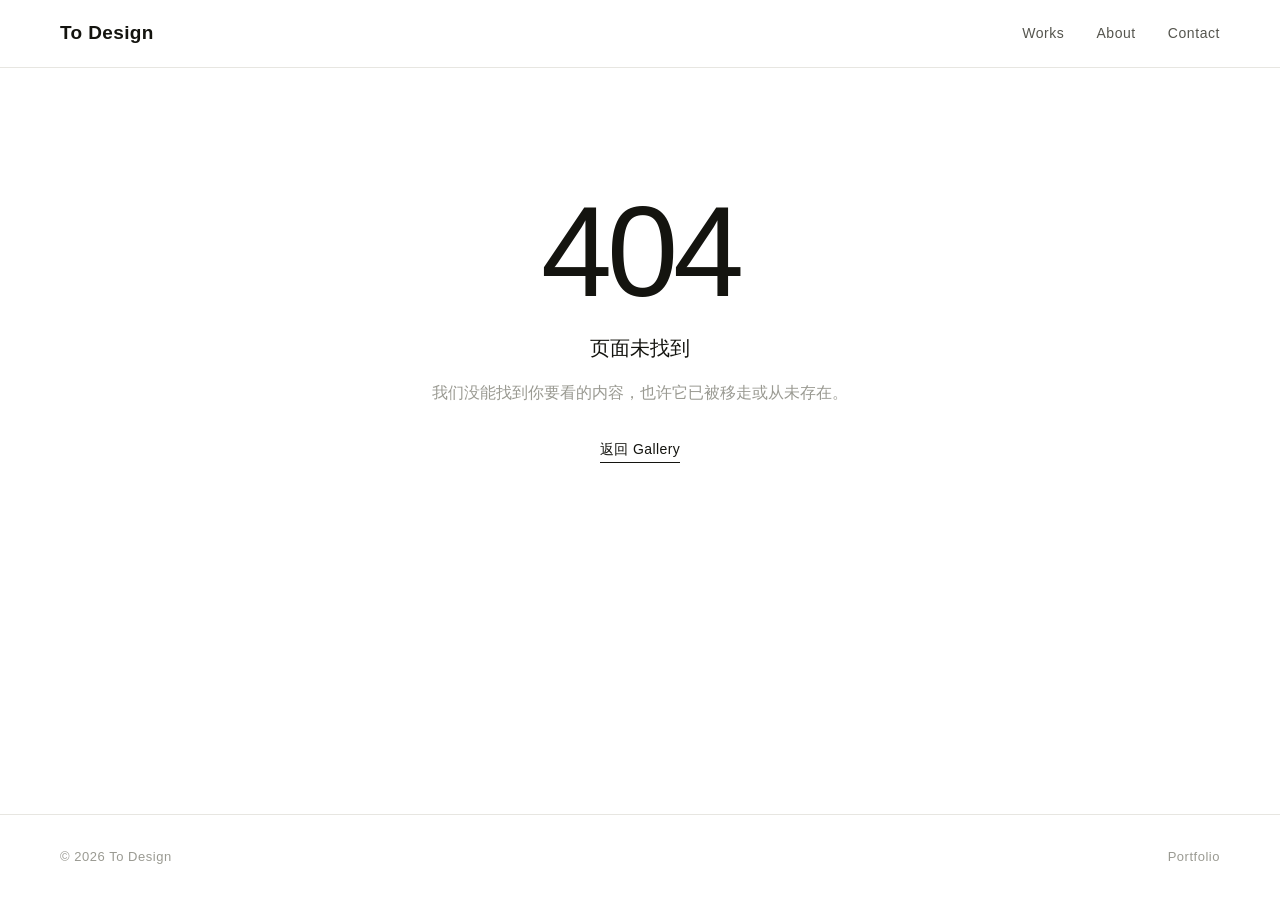
==== index.html @ 403e6e3b "Updates" ====
<!doctype html>
<html lang="zh-CN">
  <head>
    <meta charset="UTF-8" />
    <link rel="icon" type="image/svg+xml" href="/vite.svg" />
    <meta name="viewport" content="width=device-width, initial-scale=1.0" />
    <title>创意作品展示</title>
    <script type="module" crossorigin src="/assets/index-DOa37fYQ.js"></script>
    <link rel="stylesheet" crossorigin href="/assets/index-BBIrLiq2.css">
  </head>
  <body>
    <div id="root"></div>
  </body>
</html>
---- assets/index-BBIrLiq2.css ----
.homepage{min-height:calc(100vh - var(--header-h));display:flex;align-items:center}.homepage__inner{width:100%;padding-top:96px;padding-bottom:96px}.homepage__hero{max-width:860px;opacity:1;transform:none}.homepage__hero--animate{animation:homepage-fade .72s var(--ease) both}@keyframes homepage-fade{0%{opacity:0;transform:translateY(16px)}to{opacity:1;transform:translateY(0)}}.homepage__eyebrow{margin-bottom:28px}.homepage__name{font-size:clamp(2.75rem,8vw,6rem);font-weight:500;letter-spacing:-.03em;line-height:1.02;color:var(--color-text)}.homepage__bio{margin-top:32px;max-width:560px;font-size:clamp(1.05rem,2vw,1.3rem);line-height:1.75;color:var(--color-text-soft)}.homepage__nav{margin-top:48px;display:flex;flex-wrap:wrap;align-items:center;gap:16px}.homepage__cta{font-size:15px;letter-spacing:.02em;color:var(--color-text-soft);padding:10px 4px;transition:color .2s var(--ease)}.homepage__cta:hover{color:var(--color-text)}.homepage__cta--primary{color:var(--color-text);padding:12px 28px;border:1px solid var(--color-line-strong);border-radius:999px;transition:background-color .25s var(--ease),color .25s var(--ease)}.homepage__cta--primary:hover{background:var(--color-line-strong);color:#fff}@media (prefers-reduced-motion: reduce){.homepage__hero--animate{animation:none}}@media (max-width: 768px){.homepage__inner{padding-top:56px;padding-bottom:64px}}.work-card{display:block;color:var(--color-text)}.work-card__thumb-wrap{position:relative;width:100%;aspect-ratio:4 / 3;overflow:hidden;background:var(--color-bg-soft)}.work-card__thumb{width:100%;height:100%;object-fit:cover;transition:transform .7s var(--ease),opacity .4s var(--ease)}@media (hover: hover) and (pointer: fine){.work-card:hover .work-card__thumb{transform:scale(1.04)}}.work-card__body{display:flex;align-items:baseline;justify-content:space-between;gap:16px;padding-top:18px}.work-card__title{font-size:1.05rem;font-weight:500;letter-spacing:-.01em;line-height:1.4;color:var(--color-text);overflow-wrap:anywhere}.work-card__categories{display:flex;flex-wrap:wrap;gap:4px 8px;flex-shrink:0;text-align:right}.work-card__category-tag{font-size:13px;color:var(--color-muted);letter-spacing:.02em}.work-card__category-tag:not(:last-child):after{content:"·";margin-left:8px;color:var(--color-line)}.work-card:focus-visible{outline:none}.work-card:focus-visible .work-card__thumb-wrap{outline:2px solid var(--color-line-strong);outline-offset:3px}@media (prefers-reduced-motion: reduce){.work-card__thumb{transition:none}}.category-filter{margin-bottom:48px}.category-filter__list{display:flex;flex-wrap:wrap;gap:8px 28px}.category-filter__btn{position:relative;border:none;background:none;padding:6px 0;cursor:pointer;font-size:14px;letter-spacing:.03em;color:var(--color-muted);transition:color .2s var(--ease)}.category-filter__btn:hover,.category-filter__btn[data-selected=true]{color:var(--color-text)}.category-filter__btn[data-selected=true]:after{content:"";position:absolute;left:0;right:0;bottom:0;height:1px;background:var(--color-line-strong)}.category-filter__btn:focus-visible{outline:2px solid var(--color-line-strong);outline-offset:4px}.gallery{max-width:var(--page-max);margin:0 auto;padding:72px var(--page-pad) 0}.gallery__grid{display:grid;grid-template-columns:repeat(var(--gallery-columns, 3),minmax(0,1fr));gap:56px 36px}.gallery__cell{min-width:0}.gallery__empty{min-height:40vh;display:flex;flex-direction:column;align-items:center;justify-content:center;gap:12px;color:var(--color-muted)}.gallery__empty-doodle{font-size:28px;opacity:.5}.gallery__empty-text{font-size:15px;letter-spacing:.04em}@media (max-width: 768px){.gallery{padding-top:40px}.gallery__grid{gap:40px 20px}}.not-found{max-width:var(--page-max);margin:0 auto;padding:120px var(--page-pad);display:flex;flex-direction:column;align-items:center;text-align:center;gap:16px}.not-found__sketch{display:flex;align-items:baseline;gap:8px}.not-found__code{font-size:clamp(4rem,14vw,8rem);font-weight:500;letter-spacing:-.04em;line-height:1;color:var(--color-text)}.not-found__doodle{display:none}.not-found__title{font-size:1.25rem;font-weight:500;color:var(--color-text)}.not-found__hint{max-width:420px;color:var(--color-muted)}.not-found__back{margin-top:16px;font-size:14px;letter-spacing:.03em;color:var(--color-text);border-bottom:1px solid var(--color-line-strong);padding-bottom:2px;transition:opacity .2s var(--ease)}.not-found__back:hover{opacity:.6}.work-detail{max-width:var(--page-max);margin:0 auto;padding:56px var(--page-pad) 0}.work-detail__layout{display:grid;grid-template-columns:minmax(0,1fr) minmax(300px,380px);gap:56px;align-items:start}.work-detail__gallery{display:flex;flex-direction:column;gap:32px;min-width:0}.work-detail__figure{margin:0}.work-detail__image{width:100%;height:auto;display:block;background:var(--color-bg-soft)}.work-detail__caption{margin-top:10px;font-size:13px;color:var(--color-muted);letter-spacing:.02em}.work-detail__image-fallback{width:100%;aspect-ratio:4 / 3;display:flex;align-items:center;justify-content:center;background:var(--color-bg-soft);color:var(--color-muted)}.work-detail__image-fallback-text{font-size:.95rem}.work-detail__aside{position:sticky;top:calc(var(--header-h) + 40px);align-self:start}.work-detail__aside-inner{max-height:calc(100vh - var(--header-h) - 80px);overflow:auto;padding-right:4px}.work-detail__meta{margin-bottom:16px}.work-detail__title{font-size:clamp(1.6rem,3vw,2.25rem);font-weight:500;letter-spacing:-.02em;line-height:1.15}.work-detail__date{display:block;margin-top:12px;font-size:14px;color:var(--color-muted);letter-spacing:.04em}.work-detail__description{margin-top:28px;padding-top:28px;border-top:1px solid var(--color-line);font-size:1rem;line-height:1.9;color:var(--color-text-soft);white-space:pre-line}.work-detail__back{display:inline-block;margin-top:36px;font-size:14px;letter-spacing:.03em;color:var(--color-text-soft);transition:color .2s var(--ease)}.work-detail__back:before{content:"←";margin-right:8px}.work-detail__back:hover{color:var(--color-text)}@media (max-width: 900px){.work-detail{padding-top:32px}.work-detail__layout{grid-template-columns:1fr;gap:32px}.work-detail__aside{position:static;order:-1}.work-detail__aside-inner{max-height:none;overflow:visible;padding-right:0}}.contact-module{max-width:640px}.contact-heading{display:none}.contact-list{display:flex;flex-direction:column}.contact-item{display:flex;align-items:center;gap:20px;padding:22px 0;border-bottom:1px solid var(--color-line)}.contact-item:first-child{border-top:1px solid var(--color-line)}.contact-label{flex:0 0 120px;font-size:13px;letter-spacing:.1em;text-transform:uppercase;color:var(--color-muted)}.contact-value{flex:1 1 auto;font-size:1.05rem;word-break:break-word}.contact-link{color:var(--color-text);border-bottom:1px solid transparent;transition:border-color .2s var(--ease),opacity .2s var(--ease)}.contact-link:hover,.contact-link:focus-visible{border-color:var(--color-line-strong);outline:none}.contact-text{color:var(--color-text)}.contact-copy-btn{flex:0 0 auto;padding:6px 14px;font-size:12px;letter-spacing:.06em;color:var(--color-text-soft);background:transparent;border:1px solid var(--color-line);border-radius:999px;cursor:pointer;transition:border-color .2s var(--ease),color .2s var(--ease)}.contact-copy-btn:hover{border-color:var(--color-line-strong);color:var(--color-text)}.contact-empty{color:var(--color-muted)}@media (max-width: 768px){.contact-label{flex-basis:84px}}.admin-editor{--paper: #f7f1e3;--ink: #3a3a3a;--muted: #8a7f6a;--accent: #e9724c;--accent-ink: #fff;--danger: #c0392b;--ok: #3c7d5a;max-width:760px;margin:0 auto;padding:24px 20px 48px;color:var(--ink);font-family:system-ui,Avenir,Helvetica,Arial,sans-serif}.admin-editor__header{margin-bottom:20px}.admin-editor__title{font-family:Comic Sans MS,Segoe Print,system-ui,sans-serif;font-size:1.9rem;margin:0 0 4px}.admin-editor__subtitle{margin:0;color:var(--muted)}.admin-editor__status,.admin-editor__error{padding:10px 14px;border-radius:10px 12px 11px 13px;margin:12px 0;border:2px solid var(--ink)}.admin-editor__status{background:#e6f2ea;color:var(--ok);border-color:var(--ok)}.admin-editor__error{background:#fbeae7;color:var(--danger);border-color:var(--danger)}.admin-form{background:var(--paper);border:3px solid var(--ink);border-radius:18px 14px 20px 12px;padding:20px;box-shadow:4px 5px #3a3a3a2e}.admin-form__heading{font-family:Comic Sans MS,Segoe Print,system-ui,sans-serif;margin:0 0 16px;font-size:1.3rem}.admin-field{display:flex;flex-direction:column;gap:6px;margin-bottom:16px}.admin-field--inline{flex-direction:row;align-items:center;gap:8px}.admin-field__label{font-weight:600}.admin-field__input{font:inherit;padding:9px 12px;border:2px solid var(--ink);border-radius:10px 12px 9px 11px;background:#fffdf8;color:var(--ink)}.admin-field__input:focus{outline:3px dashed var(--accent);outline-offset:2px}.admin-field__textarea{resize:vertical}.admin-field__error{color:var(--danger);font-size:.85rem}.admin-field__input[aria-invalid=true]{border-color:var(--danger)}.admin-images{border:2px dashed var(--muted);border-radius:12px;padding:14px}.admin-images__row{display:flex;gap:8px;margin-bottom:8px;flex-wrap:wrap}.admin-images__row .admin-field__input{flex:1 1 160px}.admin-form__actions{display:flex;gap:10px;margin-top:8px}.admin-btn{font:inherit;cursor:pointer;padding:8px 16px;border:2px solid var(--ink);border-radius:12px 9px 13px 10px;background:#fffdf8;color:var(--ink);transition:transform .08s ease}.admin-btn:hover:not(:disabled){transform:translate(-1px,-1px)}.admin-btn:disabled{opacity:.5;cursor:not-allowed}.admin-btn--primary{background:var(--accent);color:var(--accent-ink);border-color:var(--ink)}.admin-btn--danger{color:var(--danger);border-color:var(--danger)}.admin-btn--ghost{background:transparent}.admin-list{margin-top:28px}.admin-list__heading{font-family:Comic Sans MS,Segoe Print,system-ui,sans-serif;font-size:1.3rem}.admin-list__empty{color:var(--muted)}.admin-list__items{list-style:none;margin:0;padding:0;display:flex;flex-direction:column;gap:12px}.admin-list__item{display:flex;flex-wrap:wrap;gap:12px;justify-content:space-between;align-items:center;padding:12px 16px;border:2px solid var(--ink);border-radius:14px 11px 15px 10px;background:var(--paper)}.admin-list__info{display:flex;align-items:center;gap:10px;flex-wrap:wrap}.admin-list__name{font-weight:700}.admin-list__categories{color:var(--muted);font-size:.85rem}.admin-badge{font-size:.75rem;padding:2px 10px;border-radius:999px;border:2px solid var(--ink)}.admin-badge--published{background:#e6f2ea;color:var(--ok);border-color:var(--ok)}.admin-badge--draft{background:#f1ede3;color:var(--muted)}.admin-list__actions{display:flex;gap:8px;flex-wrap:wrap}.admin-gate{max-width:520px;margin:48px auto;padding:28px 24px;text-align:center;background:#f7f1e3;border:3px dashed #3a3a3a;border-radius:18px 14px 20px 12px;color:#3a3a3a;font-family:system-ui,Avenir,Helvetica,Arial,sans-serif}.admin-gate__title{font-family:Comic Sans MS,Segoe Print,system-ui,sans-serif;margin-top:0}.admin-gate__hint{color:#8a7f6a;font-size:.85rem}.app{display:flex;flex-direction:column;min-height:100vh}.app__main{flex:1 0 auto}.site-header{position:sticky;top:0;z-index:100;height:var(--header-h);background:#ffffffd9;-webkit-backdrop-filter:saturate(180%) blur(12px);backdrop-filter:saturate(180%) blur(12px);border-bottom:1px solid var(--color-line)}.site-header__inner{height:100%;display:flex;align-items:center;justify-content:space-between}.site-header__brand{display:inline-flex;align-items:center}.site-header__logo{font-size:19px;font-weight:600;letter-spacing:.02em;color:var(--color-text)}.site-nav{display:flex;gap:32px}.site-nav__link{position:relative;font-size:14px;letter-spacing:.04em;color:var(--color-text-soft);padding:4px 0;transition:color .2s var(--ease)}.site-nav__link:hover,.site-nav__link--active{color:var(--color-text)}.site-nav__link--active:after{content:"";position:absolute;left:0;right:0;bottom:-2px;height:1px;background:var(--color-line-strong)}.site-footer{flex-shrink:0;border-top:1px solid var(--color-line);padding:32px 0;margin-top:80px}.site-footer__inner{display:flex;align-items:center;justify-content:space-between}.site-footer__copy,.site-footer__meta{font-size:13px;color:var(--color-muted);letter-spacing:.04em}.page{padding-top:80px;padding-bottom:40px}.page__title{font-size:clamp(2rem,5vw,3.25rem);font-weight:500;letter-spacing:-.02em;line-height:1.1;margin-top:12px}.text-link{color:var(--color-text);border-bottom:1px solid var(--color-line-strong);margin:0 4px;transition:opacity .2s var(--ease)}.text-link:hover{opacity:.6}.about-page__body{max-width:640px;margin-top:32px;display:flex;flex-direction:column;gap:20px;font-size:1.05rem;line-height:1.9;color:var(--color-text-soft)}.contact-page .contact-module{margin-top:40px}@media (max-width: 768px){.site-nav{gap:20px}.site-footer{margin-top:56px}.page{padding-top:48px}}:root{--color-bg: #ffffff;--color-bg-soft: #f6f5f2;--color-text: #14140f;--color-text-soft: #55554e;--color-muted: #9a9a92;--color-line: #e7e6e1;--color-line-strong: #14140f;--font-sans: -apple-system, BlinkMacSystemFont, "Helvetica Neue", "PingFang SC", "Hiragino Sans GB", "Microsoft YaHei", "Segoe UI", Roboto, sans-serif;--page-max: 1240px;--page-pad: 40px;--header-h: 68px;--ease: cubic-bezier(.22, 1, .36, 1);font-family:var(--font-sans);line-height:1.6;color:var(--color-text);background:var(--color-bg);font-synthesis:none;text-rendering:optimizeLegibility;-webkit-font-smoothing:antialiased;-moz-osx-font-smoothing:grayscale}*{box-sizing:border-box}html,body{margin:0;min-height:100vh}body{background:var(--color-bg);color:var(--color-text)}h1,h2,h3,h4,p,figure{margin:0}a{color:inherit;text-decoration:none}img{display:block;max-width:100%}button{font-family:inherit}ul{list-style:none;margin:0;padding:0}.container{width:100%;max-width:var(--page-max);margin:0 auto;padding-left:var(--page-pad);padding-right:var(--page-pad)}.eyebrow{font-size:12px;letter-spacing:.18em;text-transform:uppercase;color:var(--color-muted)}@media (max-width: 768px){:root{--page-pad: 20px;--header-h: 60px}}
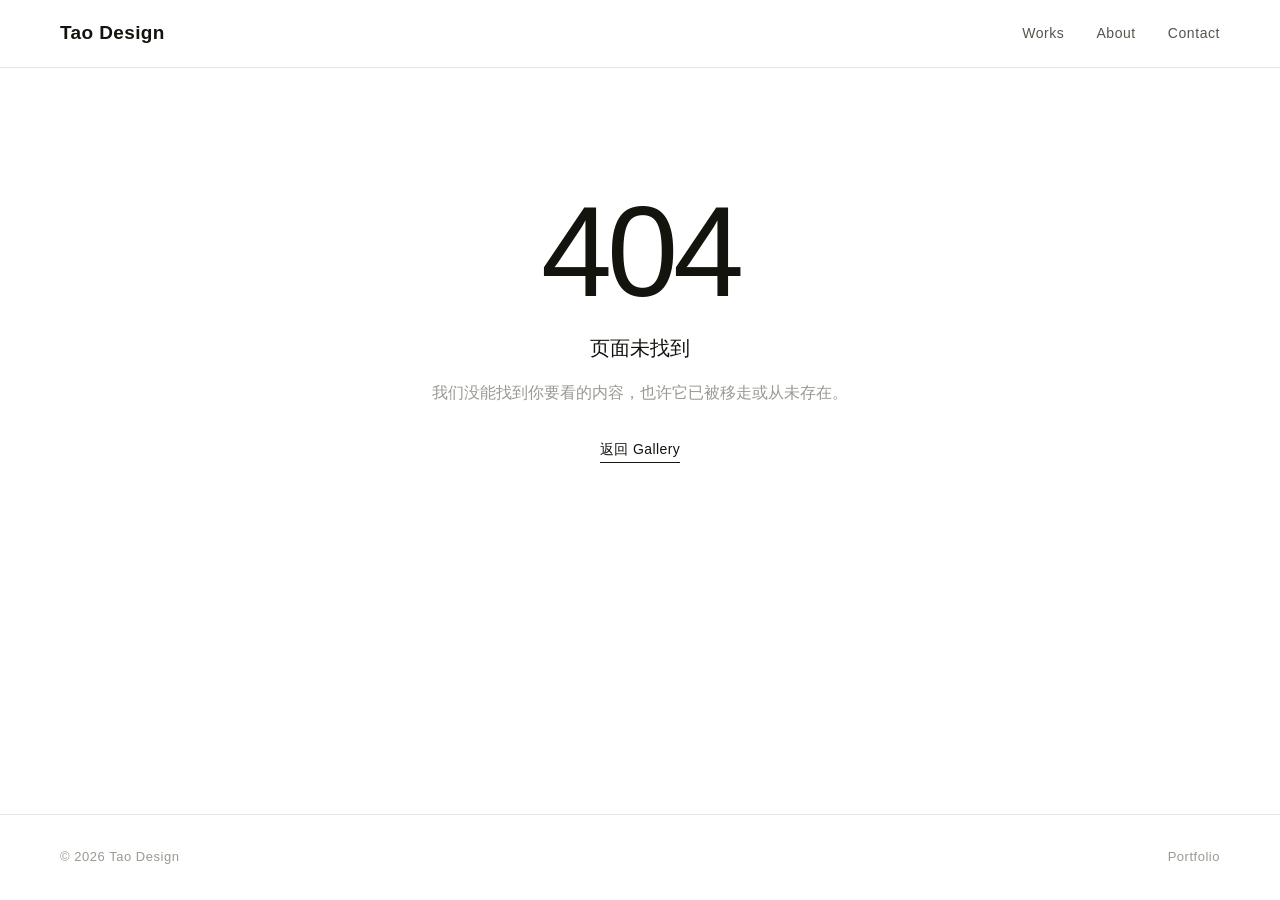
==== commit 5ac3c5f3: "Updates" ====
--- a/index.html
+++ b/index.html
@@ -5,7 +5,7 @@
     <link rel="icon" type="image/svg+xml" href="/vite.svg" />
     <meta name="viewport" content="width=device-width, initial-scale=1.0" />
     <title>创意作品展示</title>
-    <script type="module" crossorigin src="/assets/index-DOa37fYQ.js"></script>
+    <script type="module" crossorigin src="/assets/index-DuJc3jO-.js"></script>
     <link rel="stylesheet" crossorigin href="/assets/index-BBIrLiq2.css">
   </head>
   <body>
